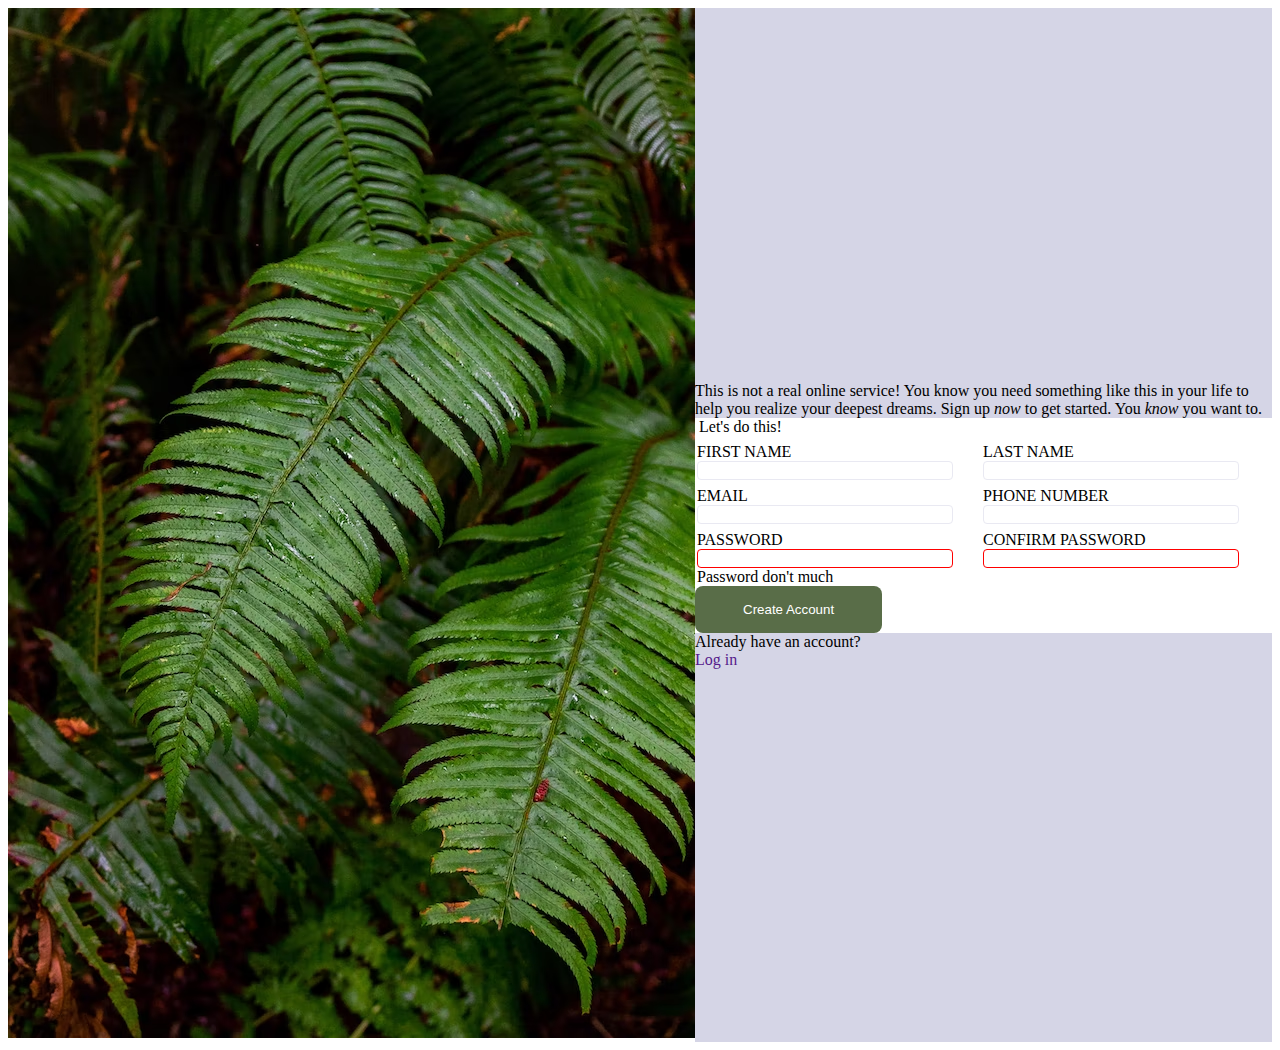
==== index.html @ 72de2b83 "Initial draft" ====
<!DOCTYPE html>
<html>

<head>
    <meta charset="UTF-8">
    <link rel="stylesheet" href="styles.css">
    <script src="script.js" defer></script>
    <title>Sign Up Form</title>
</head>

<body>
    <div class="content">

        <div class="left">
            <img src="img/background.avif" alt="Background Image">
        </div>
        <div class="right">
            <div>
                This is not a real online service! You know you need something like this in your life to help you
                realize your deepest dreams.
                Sign up <em>now</em> to get started.

                You <em>know</em> you want to.
            </div>
            <form action="127.0.0.1/submit" type="POST">
                <fieldset>
                    <legend>Let's do this!</legend>
                    <div class="form-row">
                        <div class="form-column">
                            <label for="name">FIRST NAME</label>
                            <input type="text" id="name" name="name" required>
                        </div>
                        <div class="form-column">
                            <label for="lastname">LAST NAME</label>
                            <input type="text" id="lastname" name="lastname" required>
                        </div>
                    </div>
                    <div class="form-row">
                        <div class="form-column">
                            <label for="email">EMAIL</label>
                            <input type="email" id="name" name="email" required>
                        </div>
                        <div class="form-column">
                            <label for="name">PHONE NUMBER</label>
                            <input type="tel" id="phonenumber" name="phonenumber" required>
                        </div>
                    </div>
                    <div class="form-row">
                        <div class="form-column">
                            <label for="email">PASSWORD</label>
                            <input type="password" id="password" class="pwd" name="password" oninput="checkPassword()" required>
                        </div>
                        <div class="form-column">
                            <label for="name">CONFIRM PASSWORD</label>
                            <input type="password" id="password-confirm" class="pwd" name="password-confirm" oninput="checkPassword()" required>
                        </div>
                    </div>
                    <div id="password-error">Password don't much</div>
                </fieldset>

                <button type="submit" class="create-account">Create Account</button>
            </form>
            Already have an account? <a href="">Log in</a>
        </div>
    </div>
</body>

</html>
---- styles.css ----
/*
* {
    border: 1px solid blue;
}
*/
.form-row {
    display: flex;
    justify-content: flex-start;
    flex-wrap: wrap;
    gap: 30px;
}

.form-column {
    display: flex;
    flex-direction: column;
}

.form-row input {
    width: 250px;
    height: initial;
}

.form-row label {
    width: 250px;
    margin-top: 7px;
}

a {
    text-decoration: none;
}

.content {
    display: flex;
}

.right {
    display: flex;
    flex-direction: column;
    justify-content: center;
}

.create-account {
    background-color: #596D48;
    color: white;
    padding: 16px 48px;
    border-radius: 8px;
    border: none;
    /* margin-left: 16px; */
}

fieldset {
    border: 0px;
    padding: 0px;
}

form {
    background-color: white;
    /* padding-top: 16px;
    padding-bottom: 16px; */
}

.right {
    background-color: #d5d5e6;
}

input {
    border: 0.5px solid #e9e9f2;
    border-radius: 4px;
}

input:focus {
    box-shadow: rgba(0, 0, 0, 0.15) 1.95px 1.95px 2.6px;
    outline: solid 1px #7f7fb4;
}

.pwd:invalid {
    border: 1px solid red;
}

.error {
    border: 1px solid red;
}
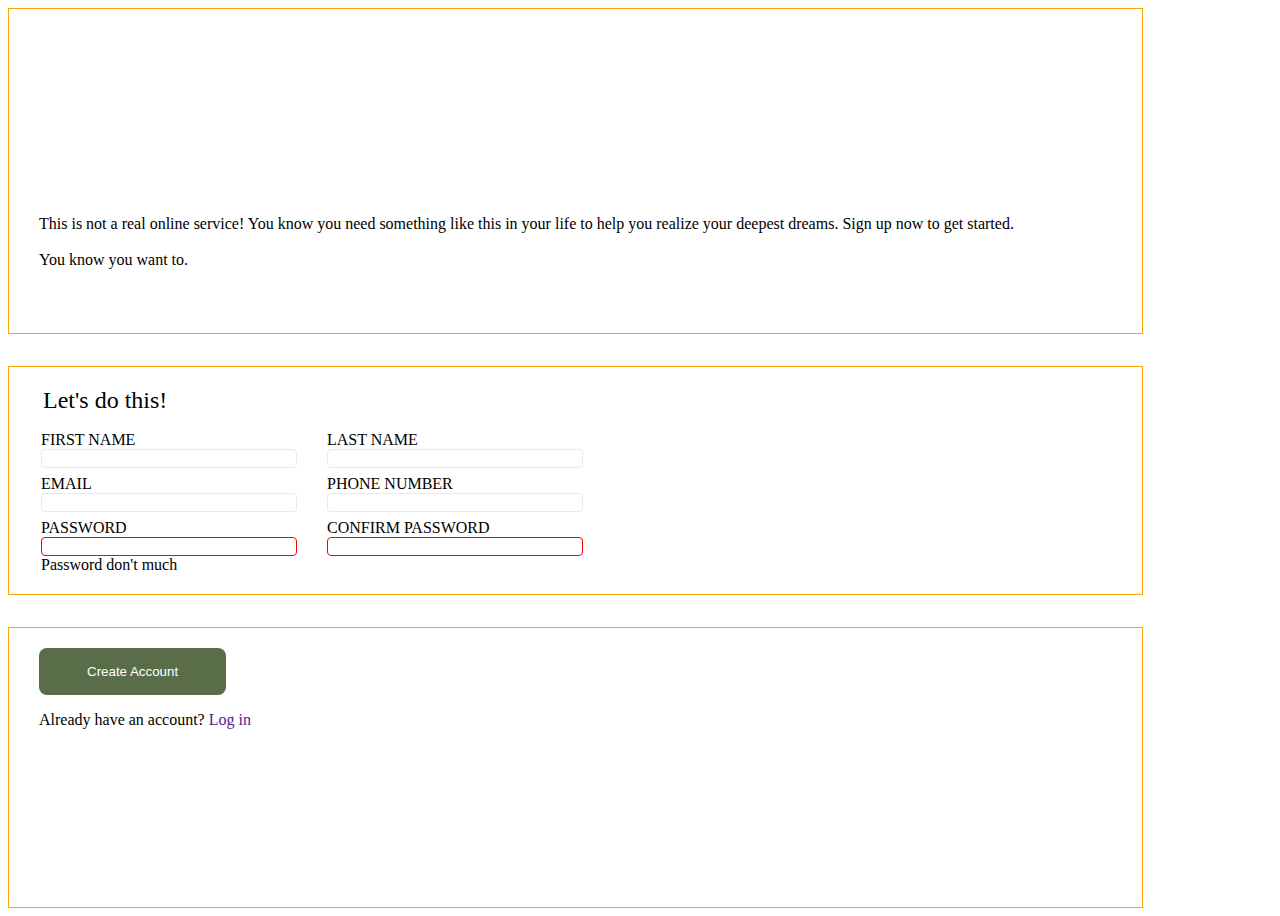
==== commit 41773706: "Second iteration of the right panel" ====
--- a/index.html
+++ b/index.html
@@ -11,18 +11,22 @@
 <body>
     <div class="content">
 
+        <!--
         <div class="left">
             <img src="img/background.avif" alt="Background Image">
         </div>
-        <div class="right">
-            <div>
+        -->
+        <form class='form' action="127.0.0.1/submit" type="POST">
+            <div class='form-section form-header'>
                 This is not a real online service! You know you need something like this in your life to help you
                 realize your deepest dreams.
-                Sign up <em>now</em> to get started.
+                Sign up now to get started.
+                <br>
+                <br>
+                You know you want to.
+            </div>
 
-                You <em>know</em> you want to.
-            </div>
-            <form action="127.0.0.1/submit" type="POST">
+            <div class='form-section form-data'>
                 <fieldset>
                     <legend>Let's do this!</legend>
                     <div class="form-row">
@@ -38,30 +42,35 @@
                     <div class="form-row">
                         <div class="form-column">
                             <label for="email">EMAIL</label>
-                            <input type="email" id="name" name="email" required>
+                            <input type="email" id="email" name="email" required>
                         </div>
                         <div class="form-column">
-                            <label for="name">PHONE NUMBER</label>
+                            <label for="phonenumber">PHONE NUMBER</label>
                             <input type="tel" id="phonenumber" name="phonenumber" required>
                         </div>
                     </div>
                     <div class="form-row">
                         <div class="form-column">
-                            <label for="email">PASSWORD</label>
-                            <input type="password" id="password" class="pwd" name="password" oninput="checkPassword()" required>
+                            <label for="password">PASSWORD</label>
+                            <input type="password" id="password" class="pwd" name="password" oninput="checkPassword()"
+                                required>
                         </div>
                         <div class="form-column">
-                            <label for="name">CONFIRM PASSWORD</label>
-                            <input type="password" id="password-confirm" class="pwd" name="password-confirm" oninput="checkPassword()" required>
+                            <label for="password-confirm">CONFIRM PASSWORD</label>
+                            <input type="password" id="password-confirm" class="pwd" name="password-confirm"
+                                oninput="checkPassword()" required>
                         </div>
                     </div>
                     <div id="password-error">Password don't much</div>
                 </fieldset>
+            </div>
 
+            <div class="form-section form-footer">
                 <button type="submit" class="create-account">Create Account</button>
-            </form>
-            Already have an account? <a href="">Log in</a>
-        </div>
+                <p>Already have an account? <a href="">Log in</a></p>
+            </div>
+
+        </form>
     </div>
 </body>
 
--- a/styles.css
+++ b/styles.css
@@ -1,13 +1,50 @@
-/*
-* {
+a {
+    text-decoration: none;
+}
+
+.content {
+    display: flex;
+}
+
+.form {
+    display: flex;
+    flex-direction: column;
+    height: 100vh;
+}
+
+.form > * {
     border: 1px solid blue;
 }
-*/
+
+.form-header, .form-footer {
+    flex: 1;
+}
+
+.form-section {
+    padding-left: 30px;
+    border: 1px solid orange;
+}
+
+.form-section.form-header {
+    padding-bottom: 64px;
+    padding-right: 128px;
+}
+
+.form-section.form-data {
+    padding-top: 20px;
+    padding-bottom: 20px;
+}
+
+.form-section.form-footer {
+    padding-top: 20px;
+}
+
 .form-row {
     display: flex;
     justify-content: flex-start;
     flex-wrap: wrap;
-    gap: 30px;
+    column-gap: 30px;
+    row-gap: 5px;
 }
 
 .form-column {
@@ -25,27 +62,17 @@
     margin-top: 7px;
 }
 
-a {
-    text-decoration: none;
+.form-header {
+    display: flex;
+    align-items: flex-end;
 }
 
-.content {
-    display: flex;
-}
-
-.right {
+.form-data {
     display: flex;
     flex-direction: column;
     justify-content: center;
-}
-
-.create-account {
-    background-color: #596D48;
-    color: white;
-    padding: 16px 48px;
-    border-radius: 8px;
-    border: none;
-    /* margin-left: 16px; */
+    margin-top: 32px;
+    margin-bottom: 32px;
 }
 
 fieldset {
@@ -53,14 +80,9 @@
     padding: 0px;
 }
 
-form {
-    background-color: white;
-    /* padding-top: 16px;
-    padding-bottom: 16px; */
-}
-
-.right {
-    background-color: #d5d5e6;
+legend {
+    font-size: 24px;
+    padding-bottom: 10px;
 }
 
 input {
@@ -79,4 +101,12 @@
 
 .error {
     border: 1px solid red;
+}
+
+.create-account {
+    background-color: #596D48;
+    color: white;
+    padding: 16px 48px;
+    border-radius: 8px;
+    border: none;
 }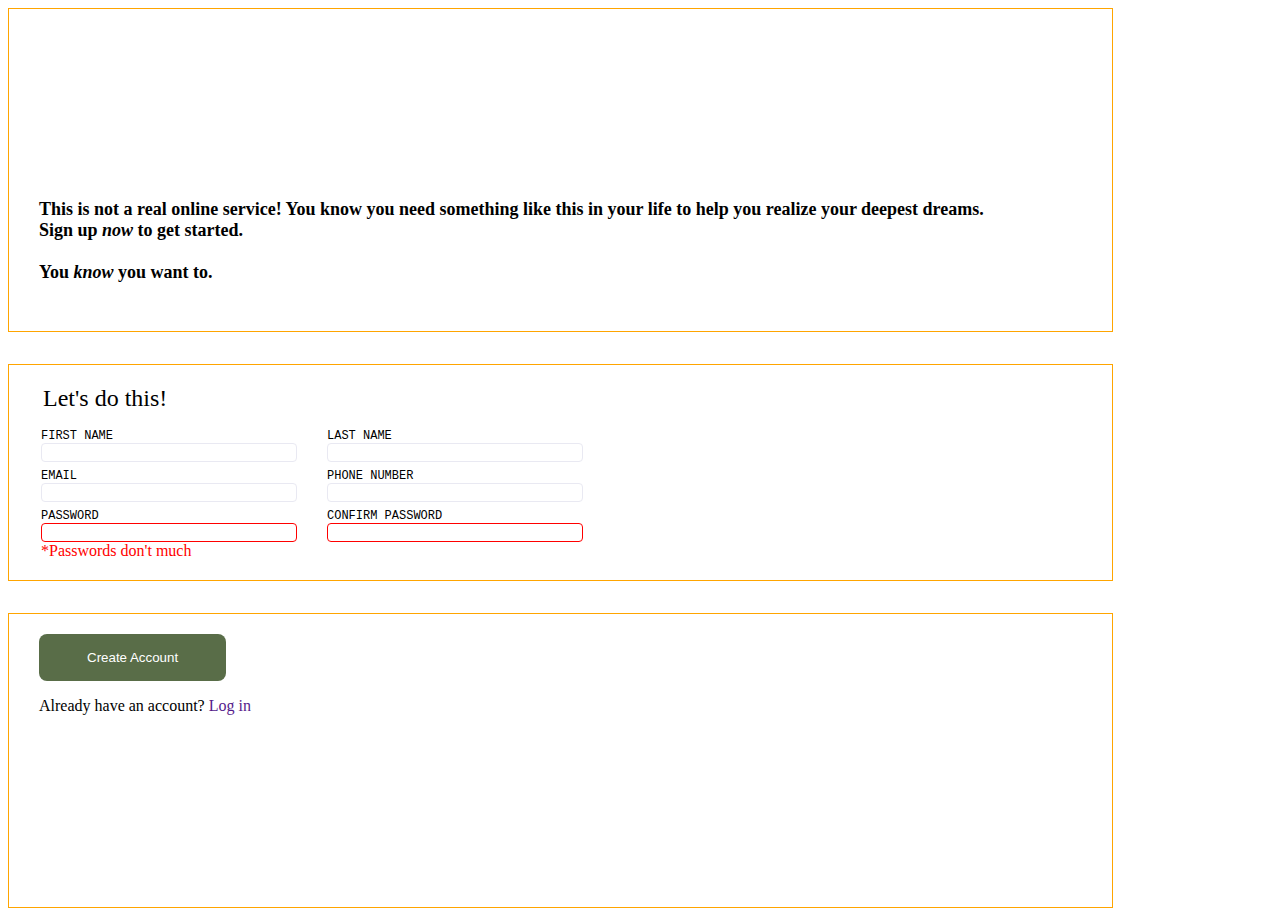
==== commit 4e31383e: "Finish the right panel" ====
--- a/index.html
+++ b/index.html
@@ -1,5 +1,5 @@
 <!DOCTYPE html>
-<html>
+<html lang="EN">
 
 <head>
     <meta charset="UTF-8">
@@ -18,12 +18,15 @@
         -->
         <form class='form' action="127.0.0.1/submit" type="POST">
             <div class='form-section form-header'>
-                This is not a real online service! You know you need something like this in your life to help you
-                realize your deepest dreams.
-                Sign up now to get started.
-                <br>
-                <br>
-                You know you want to.
+                <div>
+                    This is not a real online service! You know you need something like this in your life to help you
+                    realize your deepest dreams.
+                    <br>
+                    Sign up <em>now</em> to get started.
+                    <br>
+                    <br>
+                    You <em>know</em> you want to.
+                </div>
             </div>
 
             <div class='form-section form-data'>
@@ -61,7 +64,7 @@
                                 oninput="checkPassword()" required>
                         </div>
                     </div>
-                    <div id="password-error">Password don't much</div>
+                    <div id="password-error">*Passwords don't much</div>
                 </fieldset>
             </div>
 
--- a/styles.css
+++ b/styles.css
@@ -1,3 +1,8 @@
+@font-face {
+    font-family: NordBold;
+    src: url(https://cdn.statically.io/gh/TheOdinProject/theodinproject/efdc2888072f409e687d31dc580595dbe4fe0ff4/app/assets/fonts/Norse-Bold.otf);
+  }
+
 a {
     text-decoration: none;
 }
@@ -20,13 +25,18 @@
     flex: 1;
 }
 
+.form-header {
+    font-size: 18px;
+    font-weight: 600;
+}
+
 .form-section {
     padding-left: 30px;
     border: 1px solid orange;
 }
 
 .form-section.form-header {
-    padding-bottom: 64px;
+    padding-bottom: 48px;
     padding-right: 128px;
 }
 
@@ -90,6 +100,11 @@
     border-radius: 4px;
 }
 
+label {
+    font-family:'Courier New', Courier, monospace;
+    font-size: 12px;
+}
+
 input:focus {
     box-shadow: rgba(0, 0, 0, 0.15) 1.95px 1.95px 2.6px;
     outline: solid 1px #7f7fb4;
@@ -109,4 +124,8 @@
     padding: 16px 48px;
     border-radius: 8px;
     border: none;
+}
+
+#password-error {
+    color: red;
 }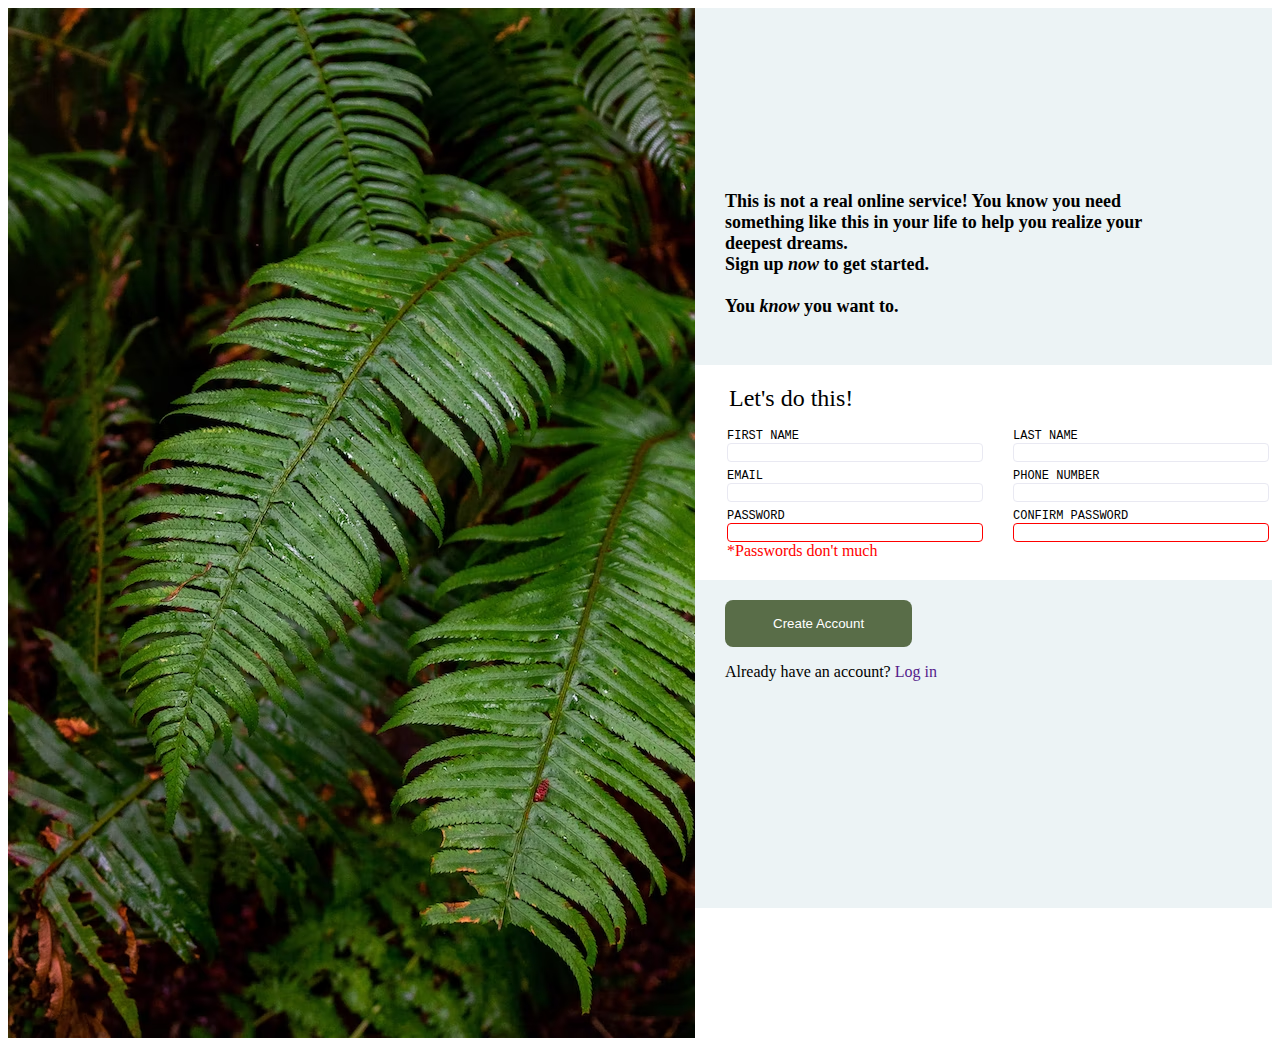
==== commit 3c89d4e2: "Remove debug borders and make the right pane take the whole space" ====
--- a/index.html
+++ b/index.html
@@ -11,11 +11,10 @@
 <body>
     <div class="content">
 
-        <!--
         <div class="left">
             <img src="img/background.avif" alt="Background Image">
         </div>
-        -->
+
         <form class='form' action="127.0.0.1/submit" type="POST">
             <div class='form-section form-header'>
                 <div>
--- a/styles.css
+++ b/styles.css
@@ -15,11 +15,14 @@
     display: flex;
     flex-direction: column;
     height: 100vh;
+    flex-grow: 1;
 }
 
+/*
 .form > * {
     border: 1px solid blue;
 }
+*/
 
 .form-header, .form-footer {
     flex: 1;
@@ -32,7 +35,7 @@
 
 .form-section {
     padding-left: 30px;
-    border: 1px solid orange;
+    /* border: 1px solid orange; */
 }
 
 .form-section.form-header {
@@ -77,12 +80,14 @@
     align-items: flex-end;
 }
 
+.form-header, .form-footer {
+    background-color: #ecf3f5;
+}
+
 .form-data {
     display: flex;
     flex-direction: column;
     justify-content: center;
-    margin-top: 32px;
-    margin-bottom: 32px;
 }
 
 fieldset {
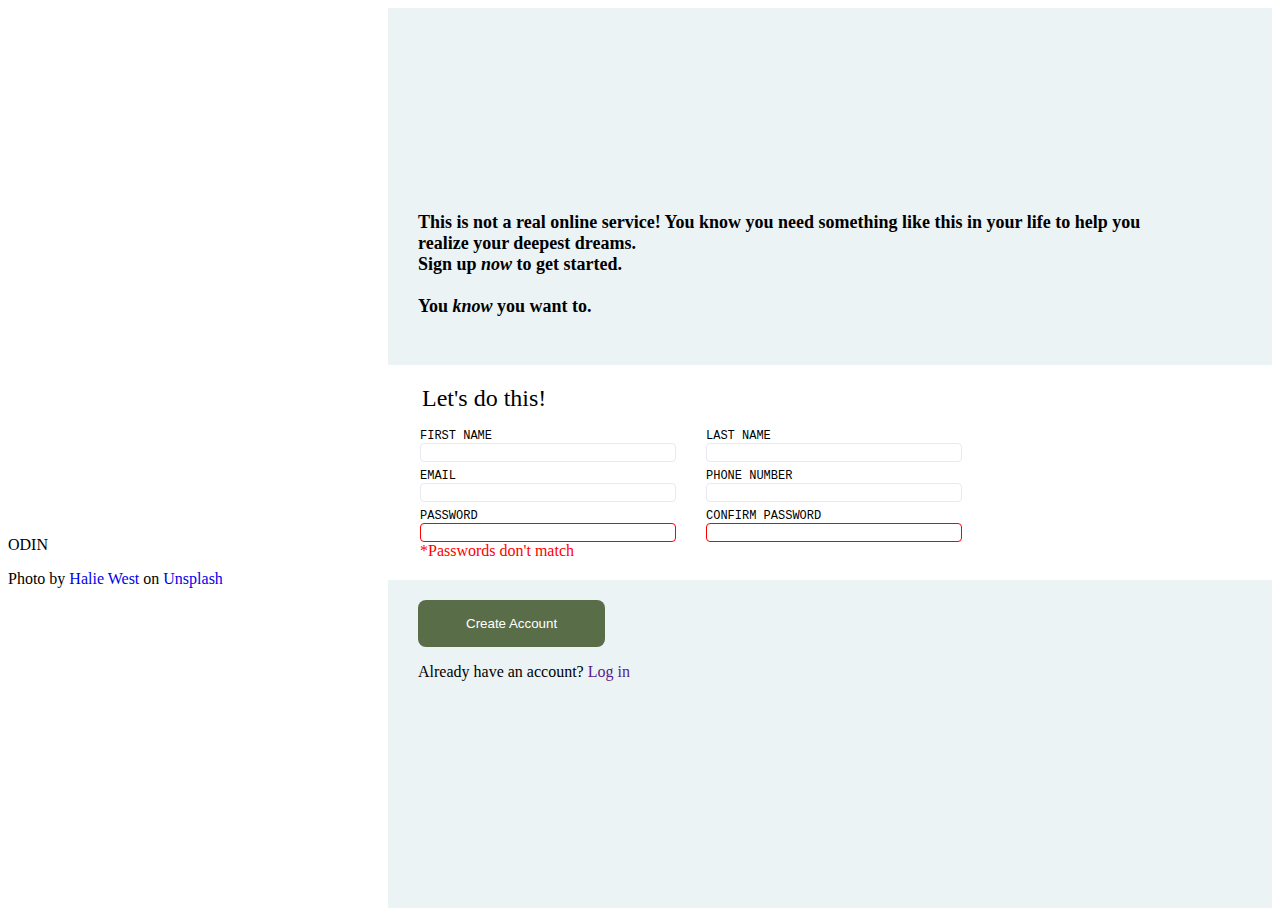
==== commit 438b77cd: "Finish the left panel and revork the right panel" ====
--- a/index.html
+++ b/index.html
@@ -10,69 +10,73 @@
 
 <body>
     <div class="content">
-
-        <div class="left">
-            <img src="img/background.avif" alt="Background Image">
+        <div class="content-logo">
+            <div class="logo-header">
+                <img src="img/logo.png" alt="Logo" class="logo-image">
+                <p class="logo-text">ODIN</p>
+            </div>
+            <div class="logo-footer">Photo by <a href="https://unsplash.com/@haliewestphoto">Halie West</a> on <a href="https://unsplash.com/">Unsplash</a></div>
         </div>
 
-        <form class='form' action="127.0.0.1/submit" type="POST">
-            <div class='form-section form-header'>
-                <div>
-                    This is not a real online service! You know you need something like this in your life to help you
-                    realize your deepest dreams.
-                    <br>
-                    Sign up <em>now</em> to get started.
-                    <br>
-                    <br>
-                    You <em>know</em> you want to.
+            <form class='form' action="127.0.0.1/submit" type="POST">
+                <div class='form-section form-header'>
+                    <div>
+                        This is not a real online service! You know you need something like this in your life to help you
+                        realize your deepest dreams.
+                        <br>
+                        Sign up <em>now</em> to get started.
+                        <br>
+                        <br>
+                        You <em>know</em> you want to.
+                    </div>
                 </div>
-            </div>
 
-            <div class='form-section form-data'>
-                <fieldset>
-                    <legend>Let's do this!</legend>
-                    <div class="form-row">
-                        <div class="form-column">
-                            <label for="name">FIRST NAME</label>
-                            <input type="text" id="name" name="name" required>
+                <div class='form-section form-data'>
+                    <fieldset>
+                        <legend>Let's do this!</legend>
+                        <div class="form-row">
+                            <div class="form-column">
+                                <label for="name">FIRST NAME</label>
+                                <input type="text" id="name" name="name" required>
+                            </div>
+                            <div class="form-column">
+                                <label for="lastname">LAST NAME</label>
+                                <input type="text" id="lastname" name="lastname" required>
+                            </div>
                         </div>
-                        <div class="form-column">
-                            <label for="lastname">LAST NAME</label>
-                            <input type="text" id="lastname" name="lastname" required>
+                        <div class="form-row">
+                            <div class="form-column">
+                                <label for="email">EMAIL</label>
+                                <input type="email" id="email" name="email" required>
+                            </div>
+                            <div class="form-column">
+                                <label for="phonenumber">PHONE NUMBER</label>
+                                <input type="tel" id="phonenumber" name="phonenumber" required>
+                            </div>
                         </div>
-                    </div>
-                    <div class="form-row">
-                        <div class="form-column">
-                            <label for="email">EMAIL</label>
-                            <input type="email" id="email" name="email" required>
+                        <div class="form-row">
+                            <div class="form-column">
+                                <label for="password">PASSWORD</label>
+                                <input type="password" id="password" class="pwd" name="password" oninput="checkPassword()"
+                                    required>
+                            </div>
+                            <div class="form-column">
+                                <label for="password-confirm">CONFIRM PASSWORD</label>
+                                <input type="password" id="password-confirm" class="pwd" name="password-confirm"
+                                    oninput="checkPassword()" required>
+                            </div>
                         </div>
-                        <div class="form-column">
-                            <label for="phonenumber">PHONE NUMBER</label>
-                            <input type="tel" id="phonenumber" name="phonenumber" required>
-                        </div>
-                    </div>
-                    <div class="form-row">
-                        <div class="form-column">
-                            <label for="password">PASSWORD</label>
-                            <input type="password" id="password" class="pwd" name="password" oninput="checkPassword()"
-                                required>
-                        </div>
-                        <div class="form-column">
-                            <label for="password-confirm">CONFIRM PASSWORD</label>
-                            <input type="password" id="password-confirm" class="pwd" name="password-confirm"
-                                oninput="checkPassword()" required>
-                        </div>
-                    </div>
-                    <div id="password-error">*Passwords don't much</div>
-                </fieldset>
-            </div>
+                        <div id="password-error">*Passwords don't match</div>
+                    </fieldset>
+                </div>
 
-            <div class="form-section form-footer">
-                <button type="submit" class="create-account">Create Account</button>
-                <p>Already have an account? <a href="">Log in</a></p>
-            </div>
+                <div class="form-section form-footer">
+                    <button type="submit" class="create-account">Create Account</button>
+                    <p>Already have an account? <a href="">Log in</a></p>
+                </div>
 
-        </form>
+            </form>
+
     </div>
 </body>
 
